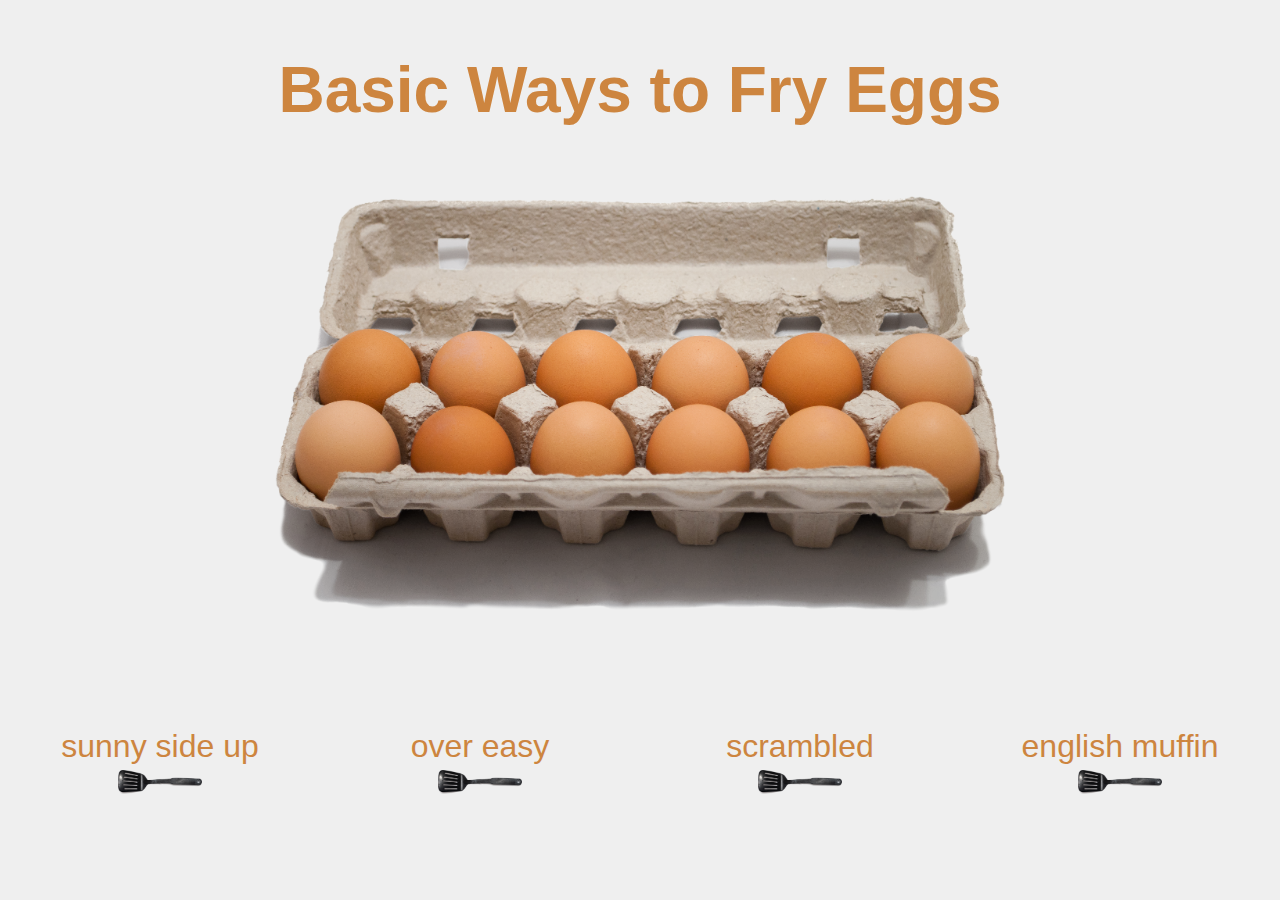
==== index.html @ 6a920c39 "Add page for sunny side up eggs" ====
<!DOCTYPE html>
<html>
    <head>
        <title>Basic Ways to Fry Eggs</title>
        <meta name="viewport" content="width=device-width, initial-scale=1, user-scalable=yes" />
        <link href="styles.css" rel="stylesheet" />
    </head>
    <body>
        <div class="hero">
            <div class="site-title">
                <h1>Basic Ways to Fry Eggs</h1>
            </div>
            <div class="hero-img">
                <img src="img/hero_carton.png" alt="egg carton" />
            </div>
            <div class="style-links">
                <div>
                    <a href="sunny-side-up">sunny side up<br />
                        <img src="img/flipper.png" alt="flipper" />
                    </a>
                    <a href="over-easy">over easy<br />
                        <img src="img/flipper.png" alt="flipper" />
                    </a>
                </div>
                <div>
                    <a href="scrambled">scrambled<br />
                        <img src="img/flipper.png" alt="flipper" />
                    </a>
                    <a href="muffin">english muffin<br />
                        <img src="img/flipper.png" alt="flipper" />
                    </a>
                </div>
            </div>
        </div>
    </body>
</html>
---- styles.css ----
/**
* html5doctor.com Reset Stylesheet v1.6.1 (http://html5doctor.com/html-5-reset-stylesheet/)
* Richard Clark (http://richclarkdesign.com)
* http://cssreset.com
*/
html,
body,
div,
span,
object,
iframe,
h1,
h2,
h3,
h4,
h5,
h6,
p,
blockquote,
pre,
abbr,
address,
cite,
code,
del,
dfn,
em,
img,
ins,
kbd,
q,
samp,
small,
strong,
sub,
sup,
var,
b,
i,
dl,
dt,
dd,
ol,
ul,
li,
fieldset,
form,
label,
legend,
table,
caption,
tbody,
tfoot,
thead,
tr,
th,
td,
article,
aside,
canvas,
details,
figcaption,
figure,
footer,
header,
hgroup,
menu,
nav,
section,
summary,
time,
mark,
audio,
video {
  margin: 0;
  padding: 0;
  border: 0;
  outline: 0;
  font-size: 100%;
  vertical-align: baseline;
  background: transparent;
}
article,
aside,
details,
figcaption,
figure,
footer,
header,
hgroup,
menu,
nav,
section {
  display: block;
}
nav ul {
  list-style: none;
}
a {
  margin: 0;
  padding: 0;
  font-size: 100%;
  vertical-align: baseline;
  background: transparent;
}
/* My stylesheet */
@import ("https://fonts.googleapis.com/css?family=Baloo+Thambi|Roboto");
body {
  background-color: #efefef;
}
div.hero {
  height: 100vh;
  width: 100%;
  display: grid;
  grid-template-rows: 2fr 50% 3fr;
  overflow: hidden;
}
div.site-title {
  display: flex;
  align-items: center;
  justify-content: center;
}
div.site-title h1 {
  text-align: center;
  font-family: 'Baloo Thambi', cursive, sans-serif;
  color: #cd853f;
  font-size: 2rem;
}
@media (min-width: 50rem) and (min-height: 35rem) {
  div.site-title h1 {
    font-size: 4rem;
  }
}
@media (min-width: 100rem) and (min-height: 35rem) {
  div.site-title h1 {
    font-size: 6rem;
  }
}
div.hero-img {
  padding: 1rem;
}
div.hero-img img {
  width: 100%;
  height: 100%;
  object-fit: contain;
}
div.style-links {
  flex-wrap: wrap;
}
div.style-links,
div.style-links div {
  display: flex;
  justify-content: space-around;
  align-items: center;
}
div.style-links div {
  flex: 1 0 25rem;
}
div.style-links a {
  flex: 1 0 4rem;
  font-family: 'Baloo Thambi', cursive, sans-serif;
  color: #cd853f;
  font-size: 1.25rem;
  text-align: center;
  text-decoration: none;
  outline: none;
  display: block;
  padding: 1rem;
  overflow: visible;
}
@media (min-width: 50rem) and (min-height: 35rem) {
  div.style-links a {
    font-size: 1.5rem;
  }
}
@media (min-width: 75rem) and (min-height: 35rem) {
  div.style-links a {
    font-size: 2rem;
  }
}
@media (min-width: 100rem) and (min-height: 35rem) {
  div.style-links a {
    font-size: 3rem;
  }
}
div.style-links a img {
  height: 1.5rem;
  transition: transform 0.3s;
}
@media (min-width: 75rem) and (min-height: 35rem) {
  div.style-links a img {
    font-size: 2rem;
  }
}
@media (min-width: 100rem) and (min-height: 35rem) {
  div.style-links a img {
    height: 3rem;
  }
}
div.style-links a:hover img {
  transform: rotate(30deg);
}
div.stovetop {
  position: fixed;
  display: block;
  height: 100vh;
  width: 100%;
  overflow: hidden;
}
img.stovetop {
  width: 100vw;
  position: absolute;
  z-index: -10;
  left: -20vw;
}
@keyframes frypan {
  0% {
    transform: rotate(-75deg) translate(100vw, 0);
  }
  50% {
    transform: rotate(-75deg);
  }
  100% {
    transform: rotate(-120deg);
  }
}
img.frypan {
  width: 85vw;
  position: absolute;
  z-index: -9;
  top: -50vw;
  left: -13vw;
  transform: rotate(-120deg);
  animation-name: frypan;
  animation-duration: 2s;
  animation-delay: 1s;
  animation-fill-mode: both;
}
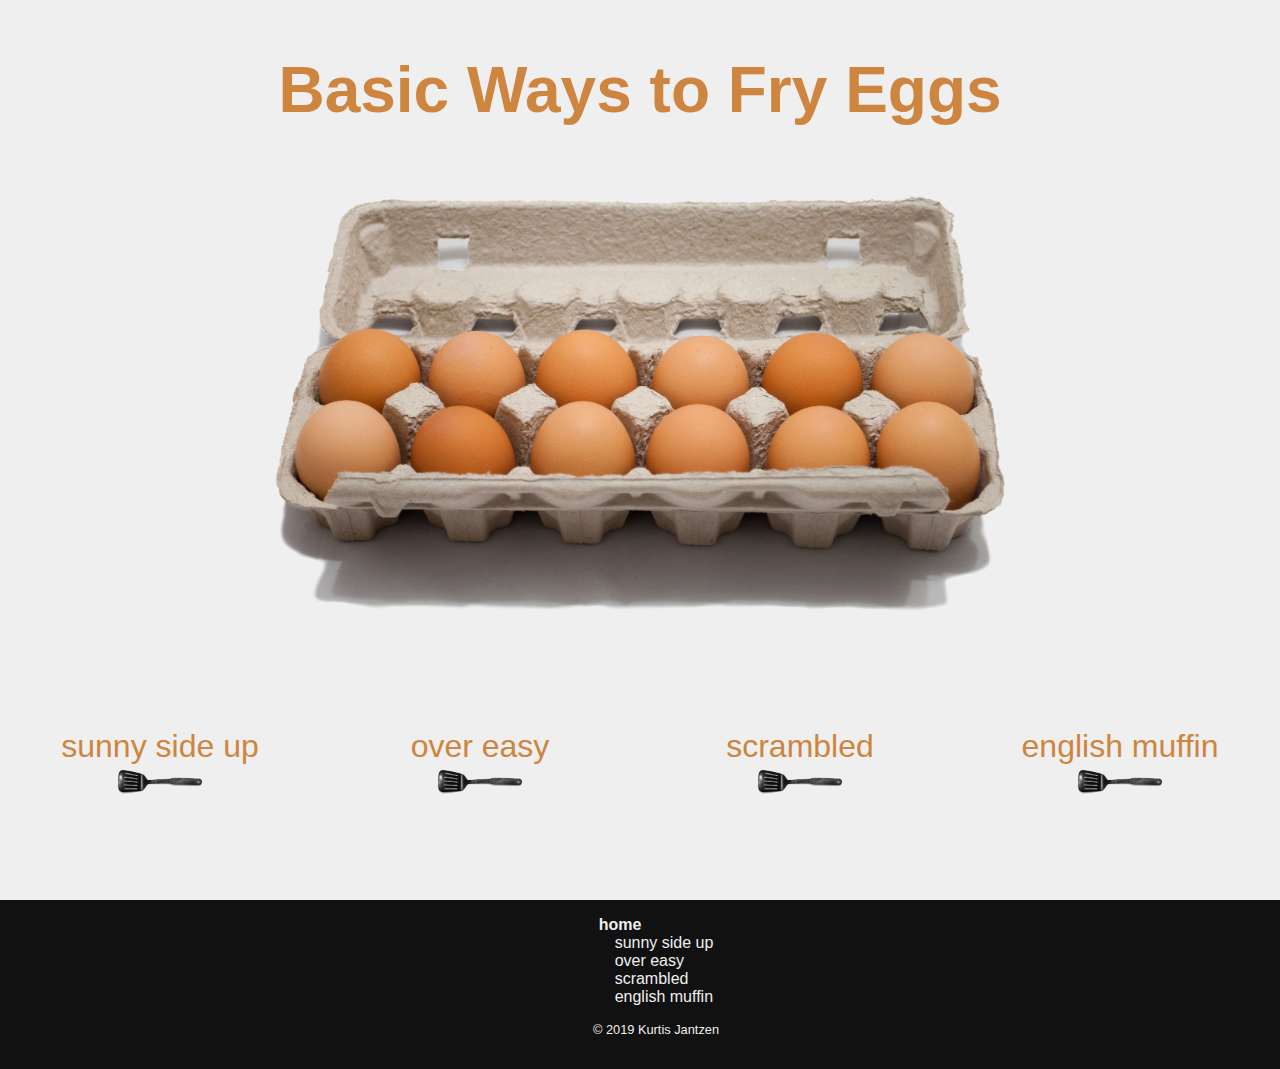
==== commit dea09719: "Add a footer" ====
--- a/index.html
+++ b/index.html
@@ -26,11 +26,21 @@
                     <a href="scrambled">scrambled<br />
                         <img src="img/flipper.png" alt="flipper" />
                     </a>
-                    <a href="muffin">english muffin<br />
+                    <a href="english-muffin">english muffin<br />
                         <img src="img/flipper.png" alt="flipper" />
                     </a>
                 </div>
             </div>
         </div>
+        <footer>
+            <ul>
+                <a href="./">home</a>
+                <li><a href="sunny-side-up">sunny side up</a></li>
+                <li><a href="over-easy">over easy</a></li>
+                <li><a href="scrambled">scrambled</a></li>
+                <li><a href="english-muffin">english muffin</a></li>
+            </ul>
+            <span class="copyright">&copy; 2019 Kurtis Jantzen</span>
+        </footer>
     </body>
 </html>
--- a/styles.css
+++ b/styles.css
@@ -107,6 +107,7 @@
 @import ("https://fonts.googleapis.com/css?family=Baloo+Thambi|Roboto");
 body {
   background-color: #efefef;
+  overflow-x: hidden;
 }
 div.hero {
   height: 100vh;
@@ -202,15 +203,17 @@
 }
 div.stovetop {
   position: fixed;
+  top: 0;
   display: block;
   height: 100vh;
   width: 100%;
   overflow: hidden;
+  z-index: -1;
 }
 img.stovetop {
   width: 100vw;
   position: absolute;
-  z-index: -10;
+  z-index: -2;
   left: -20vw;
 }
 @keyframes frypan {
@@ -227,7 +230,7 @@
 img.frypan {
   width: 85vw;
   position: absolute;
-  z-index: -9;
+  z-index: -1;
   top: -50vw;
   left: -13vw;
   transform: rotate(-120deg);
@@ -236,3 +239,98 @@
   animation-delay: 1s;
   animation-fill-mode: both;
 }
+a.back-link {
+  font-family: 'Baloo Thambi', cursive, sans-serif;
+  font-size: 130%;
+  text-decoration: none;
+  text-align: center;
+  color: #cd853f;
+  display: block;
+  background-image: url("img/closed_carton.png");
+  background-repeat: no-repeat;
+  background-position: center;
+  background-size: contain;
+  width: 6rem;
+  height: 4rem;
+  position: fixed;
+  top: 0.5rem;
+  left: 0.5rem;
+}
+a.back-link:hover {
+  background-image: url("img/open_carton.png");
+  color: #efefef;
+}
+div.text-frame {
+  display: block;
+  margin: 50vh 10vw 3rem 10vw;
+  width: 70vw;
+  min-height: 40vh;
+  background-color: rgba(239, 239, 239, 0.7);
+  z-index: 0;
+  border-radius: 0.5rem;
+  padding: 2rem;
+}
+@media (min-width: 50rem) and (min-height: 35rem) {
+  div.text-frame {
+    margin: 50vh 20vw 3rem 40vw;
+    width: 40vw;
+  }
+}
+div.text-frame h1 {
+  font-family: 'Baloo Thambi', cursive, sans-serif;
+  font-size: 2rem;
+  color: #fabd00;
+  text-shadow: 3px 3px 2px grey;
+}
+@media (min-width: 50rem) and (min-height: 35rem) {
+  div.text-frame h1 {
+    font-size: 4rem;
+  }
+}
+div.text-frame p {
+  font-family: 'Roboto', sans-serif;
+  line-height: 2;
+}
+span.credit {
+  font-family: 'Roboto', sans-serif;
+  font-size: 80%;
+  color: #555555;
+}
+span.credit a {
+  color: #ac6c2d;
+  text-decoration: none;
+}
+span.credit a:hover {
+  text-decoration: underline;
+}
+footer {
+  display: flex;
+  flex-direction: column;
+  align-items: center;
+  background-color: #111111;
+  color: #efefef;
+  width: 100%;
+  padding: 1rem;
+  font-family: 'Roboto', sans-serif;
+}
+footer ul {
+  list-style: none;
+  text-align: left;
+}
+footer ul > a {
+  font-weight: bold;
+}
+footer ul li {
+  padding-left: 1rem;
+}
+footer a {
+  text-decoration: none;
+  color: #efefef;
+}
+footer a:hover {
+  color: #cd853f;
+}
+span.copyright {
+  padding: 1rem;
+  font-size: 80%;
+}
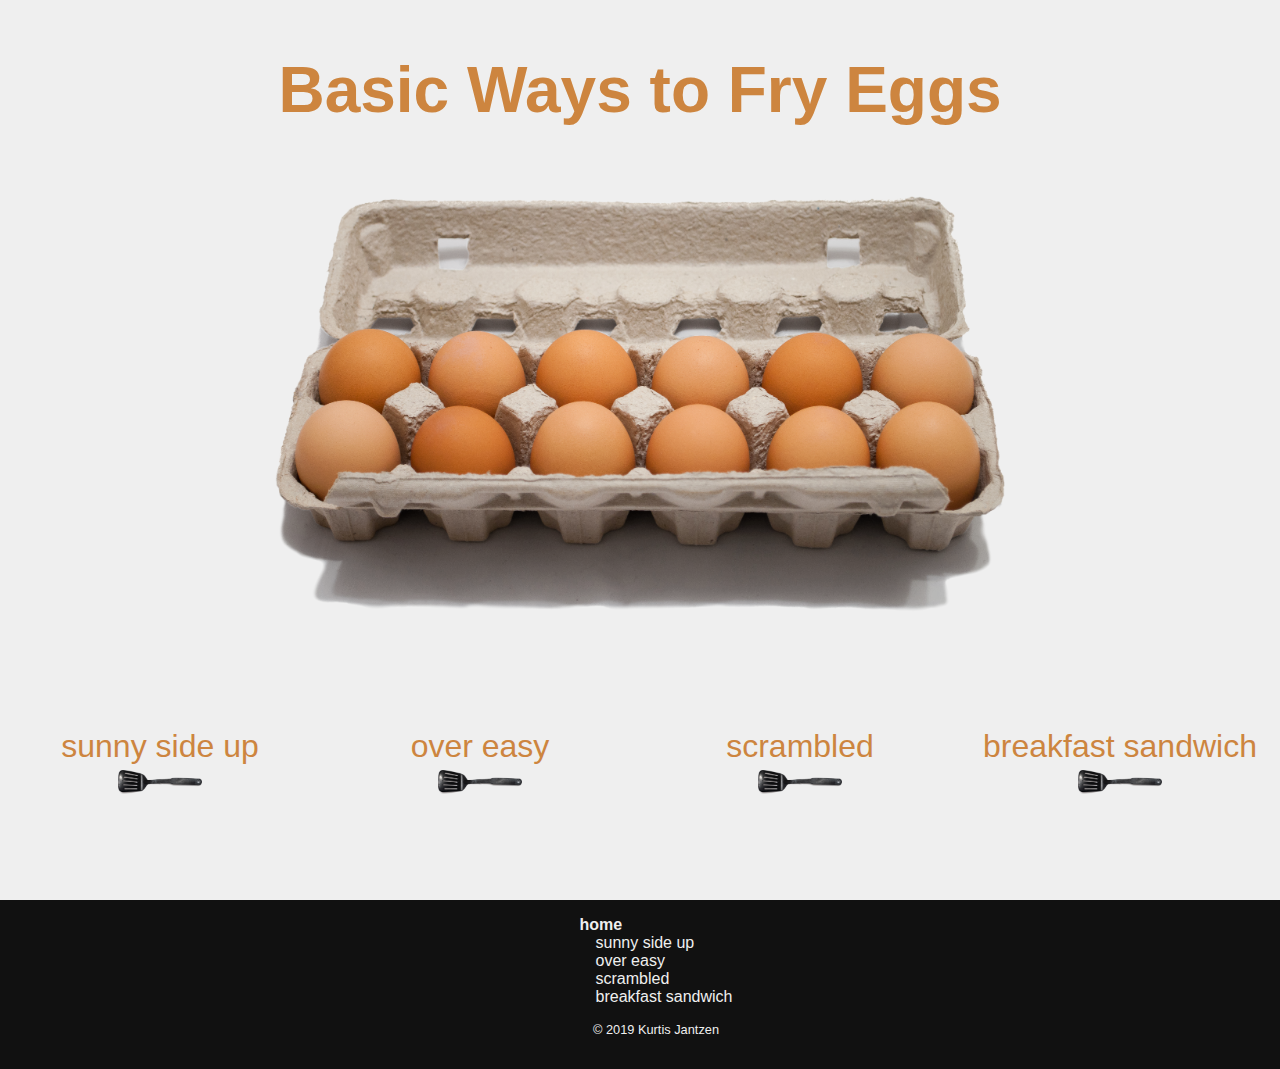
==== commit 6aecde3f: "Add page for breakfast sandwich eggs" ====
--- a/index.html
+++ b/index.html
@@ -26,7 +26,7 @@
                     <a href="scrambled">scrambled<br />
                         <img src="img/flipper.png" alt="flipper" />
                     </a>
-                    <a href="english-muffin">english muffin<br />
+                    <a href="breakfast-sandwich">breakfast sandwich<br />
                         <img src="img/flipper.png" alt="flipper" />
                     </a>
                 </div>
@@ -38,7 +38,7 @@
                 <li><a href="sunny-side-up">sunny side up</a></li>
                 <li><a href="over-easy">over easy</a></li>
                 <li><a href="scrambled">scrambled</a></li>
-                <li><a href="english-muffin">english muffin</a></li>
+                <li><a href="breakfast-sandwich">breakfast sandwich</a></li>
             </ul>
             <span class="copyright">&copy; 2019 Kurtis Jantzen</span>
         </footer>
--- a/styles.css
+++ b/styles.css
@@ -198,7 +198,8 @@
     height: 3rem;
   }
 }
-div.style-links a:hover img {
+div.style-links a:hover img,
+div.style-links a:focus img {
   transform: rotate(30deg);
 }
 div.stovetop {
@@ -241,40 +242,47 @@
 }
 a.back-link {
   font-family: 'Baloo Thambi', cursive, sans-serif;
-  font-size: 130%;
+  font-size: 140%;
   text-decoration: none;
+  outline: none;
   text-align: center;
   color: #cd853f;
   display: block;
-  background-image: url("img/closed_carton.png");
+  background: url("img/carton_button.png");
   background-repeat: no-repeat;
-  background-position: center;
-  background-size: contain;
+  background-position: bottom;
+  background-size: cover;
   width: 6rem;
-  height: 4rem;
+  height: 4.5rem;
   position: fixed;
   top: 0.5rem;
   left: 0.5rem;
 }
-a.back-link:hover {
-  background-image: url("img/open_carton.png");
+a.back-link:hover,
+a.back-link:focus {
+  background-position: top;
   color: #efefef;
 }
 div.text-frame {
   display: block;
-  margin: 50vh 10vw 3rem 10vw;
-  width: 70vw;
-  min-height: 40vh;
-  background-color: rgba(239, 239, 239, 0.7);
+  box-sizing: border-box;
+  padding: 50vh 1rem 3rem 5rem;
+  width: 100%;
+  min-height: 100vh;
   z-index: 0;
-  border-radius: 0.5rem;
-  padding: 2rem;
 }
 @media (min-width: 50rem) and (min-height: 35rem) {
   div.text-frame {
-    margin: 50vh 20vw 3rem 40vw;
-    width: 40vw;
-  }
+    padding: 50vh 4rem 3rem 40vw;
+  }
+}
+div.text-frame > div {
+  box-sizing: border-box;
+  width: 100%;
+  min-height: 40vh;
+  padding: 2rem;
+  background-color: rgba(239, 239, 239, 0.7);
+  border-radius: 0.5rem;
 }
 div.text-frame h1 {
   font-family: 'Baloo Thambi', cursive, sans-serif;
@@ -291,6 +299,24 @@
   font-family: 'Roboto', sans-serif;
   line-height: 2;
 }
+div.text-frame ul {
+  font-family: 'Roboto', sans-serif;
+  padding: 1rem 0 1rem 2rem;
+}
+table {
+  margin: 1rem;
+  font-family: 'Roboto', sans-serif;
+}
+table tr:nth-child(2n+1) {
+  background-color: #0003;
+}
+table td {
+  vertical-align: middle;
+  padding: 0.2rem;
+}
+table td:first-child {
+  text-align: center;
+}
 span.credit {
   font-family: 'Roboto', sans-serif;
   font-size: 80%;
@@ -299,8 +325,10 @@
 span.credit a {
   color: #ac6c2d;
   text-decoration: none;
-}
-span.credit a:hover {
+  outline: none;
+}
+span.credit a:hover,
+span.credit a:focus {
   text-decoration: underline;
 }
 footer {
@@ -324,10 +352,12 @@
   padding-left: 1rem;
 }
 footer a {
+  color: #efefef;
   text-decoration: none;
-  color: #efefef;
-}
-footer a:hover {
+  outline: none;
+}
+footer a:hover,
+footer a:focus {
   color: #cd853f;
 }
 span.copyright {
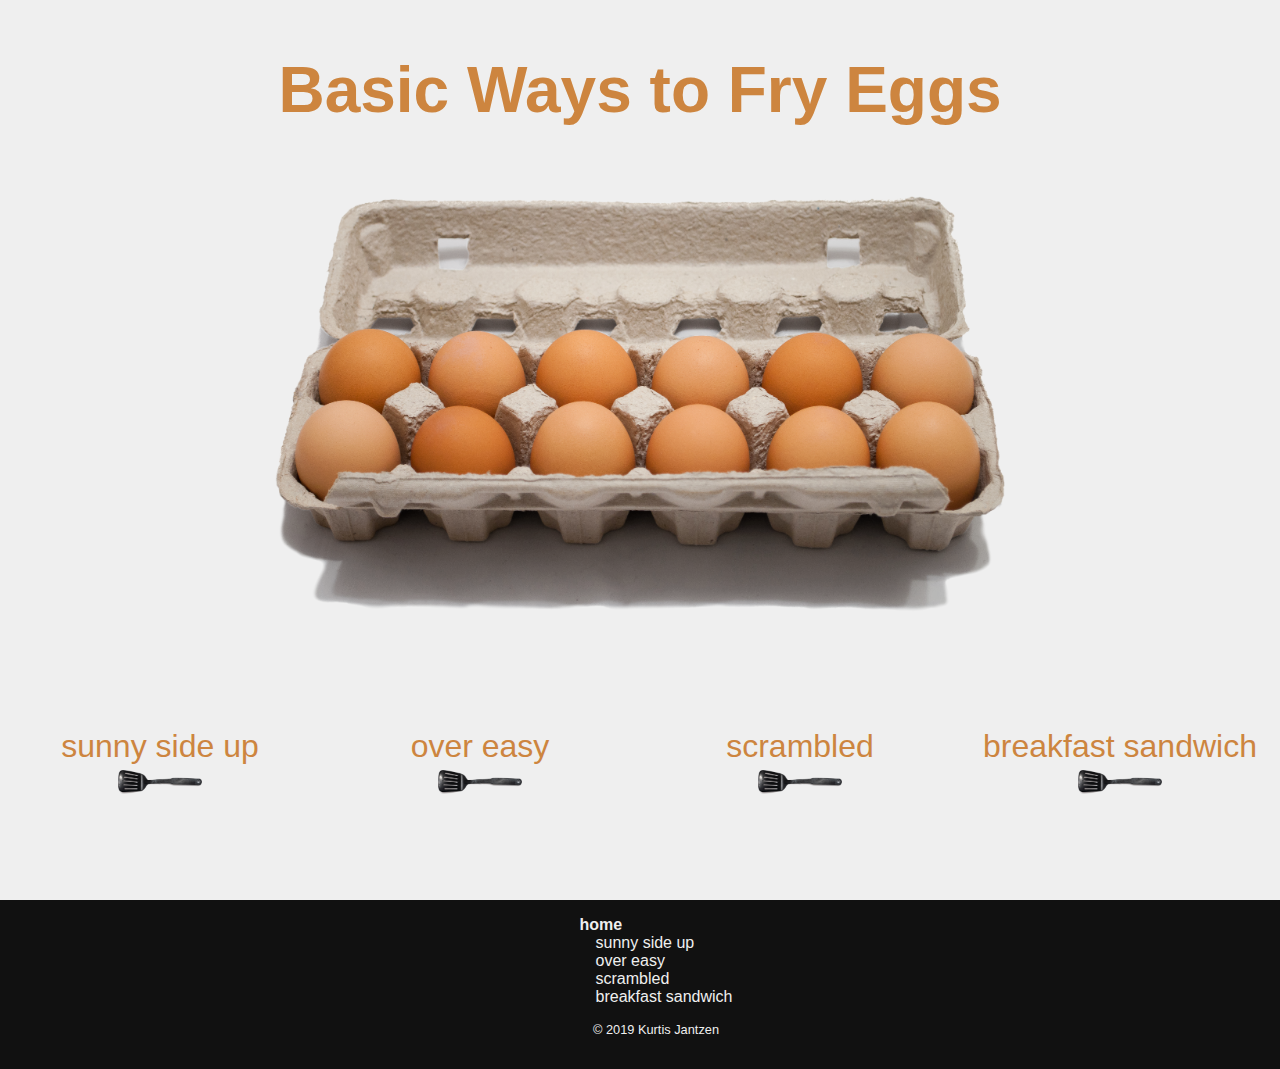
==== commit 85dd6923: "Make the flipper image responsive" ====
--- a/index.html
+++ b/index.html
@@ -16,18 +16,42 @@
             <div class="style-links">
                 <div>
                     <a href="sunny-side-up">sunny side up<br />
-                        <img src="img/flipper.png" alt="flipper" />
+                        <img
+                            src="img/flipper_175w.png"
+                            srcset="img/flipper_300w.png 300w,
+                                    img/flipper_500w.png 500w,
+                                    img/flipper_800w.png 800w,
+                                    img/flipper_1000w.png 1000w"
+                            alt="flipper" />
                     </a>
                     <a href="over-easy">over easy<br />
-                        <img src="img/flipper.png" alt="flipper" />
+                        <img
+                            src="img/flipper_175w.png"
+                            srcset="img/flipper_300w.png 300w,
+                                    img/flipper_500w.png 500w,
+                                    img/flipper_800w.png 800w,
+                                    img/flipper_1000w.png 1000w"
+                            alt="flipper" />
                     </a>
                 </div>
                 <div>
                     <a href="scrambled">scrambled<br />
-                        <img src="img/flipper.png" alt="flipper" />
+                        <img
+                            src="img/flipper_175w.png"
+                            srcset="img/flipper_300w.png 300w,
+                                    img/flipper_500w.png 500w,
+                                    img/flipper_800w.png 800w,
+                                    img/flipper_1000w.png 1000w"
+                            alt="flipper" />
                     </a>
                     <a href="breakfast-sandwich">breakfast sandwich<br />
-                        <img src="img/flipper.png" alt="flipper" />
+                        <img
+                            src="img/flipper_175w.png"
+                            srcset="img/flipper_300w.png 300w,
+                                    img/flipper_500w.png 500w,
+                                    img/flipper_800w.png 800w,
+                                    img/flipper_1000w.png 1000w"
+                            alt="flipper" />
                     </a>
                 </div>
             </div>
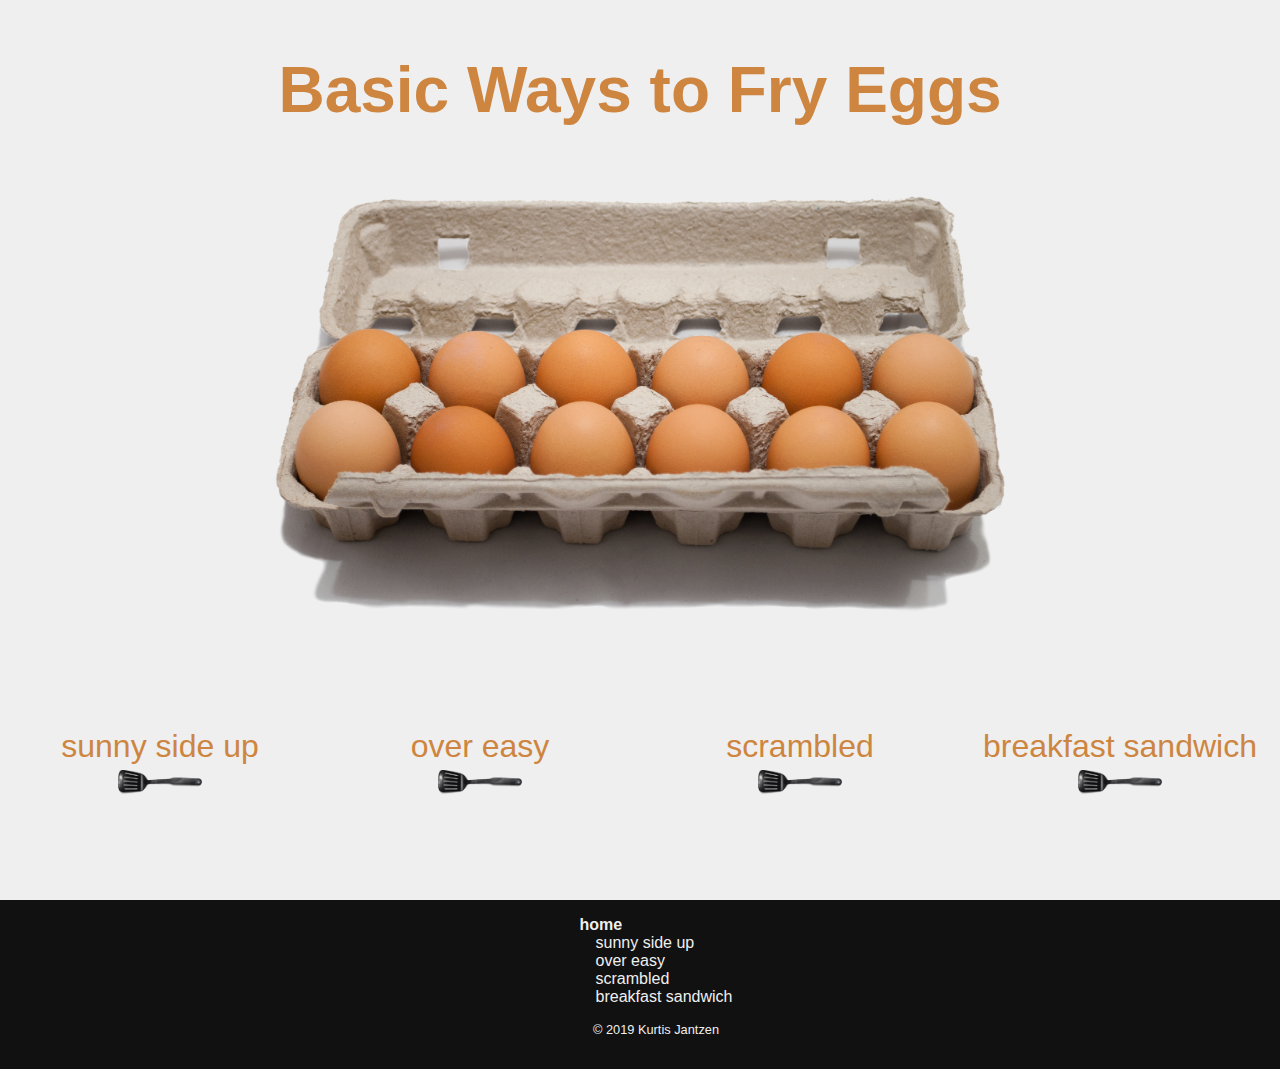
==== commit ce5ad03f: "Use the sizes attribute to improve responsiveness" ====
--- a/index.html
+++ b/index.html
@@ -18,6 +18,7 @@
                     <a href="sunny-side-up">sunny side up<br />
                         <img
                             src="img/flipper_175w.png"
+                            sizes="40vw"
                             srcset="img/flipper_300w.png 300w,
                                     img/flipper_500w.png 500w,
                                     img/flipper_800w.png 800w,
@@ -27,6 +28,7 @@
                     <a href="over-easy">over easy<br />
                         <img
                             src="img/flipper_175w.png"
+                            sizes="40vw"
                             srcset="img/flipper_300w.png 300w,
                                     img/flipper_500w.png 500w,
                                     img/flipper_800w.png 800w,
@@ -38,6 +40,7 @@
                     <a href="scrambled">scrambled<br />
                         <img
                             src="img/flipper_175w.png"
+                            sizes="40vw"
                             srcset="img/flipper_300w.png 300w,
                                     img/flipper_500w.png 500w,
                                     img/flipper_800w.png 800w,
@@ -47,6 +50,7 @@
                     <a href="breakfast-sandwich">breakfast sandwich<br />
                         <img
                             src="img/flipper_175w.png"
+                            sizes="40vw"
                             srcset="img/flipper_300w.png 300w,
                                     img/flipper_500w.png 500w,
                                     img/flipper_800w.png 800w,
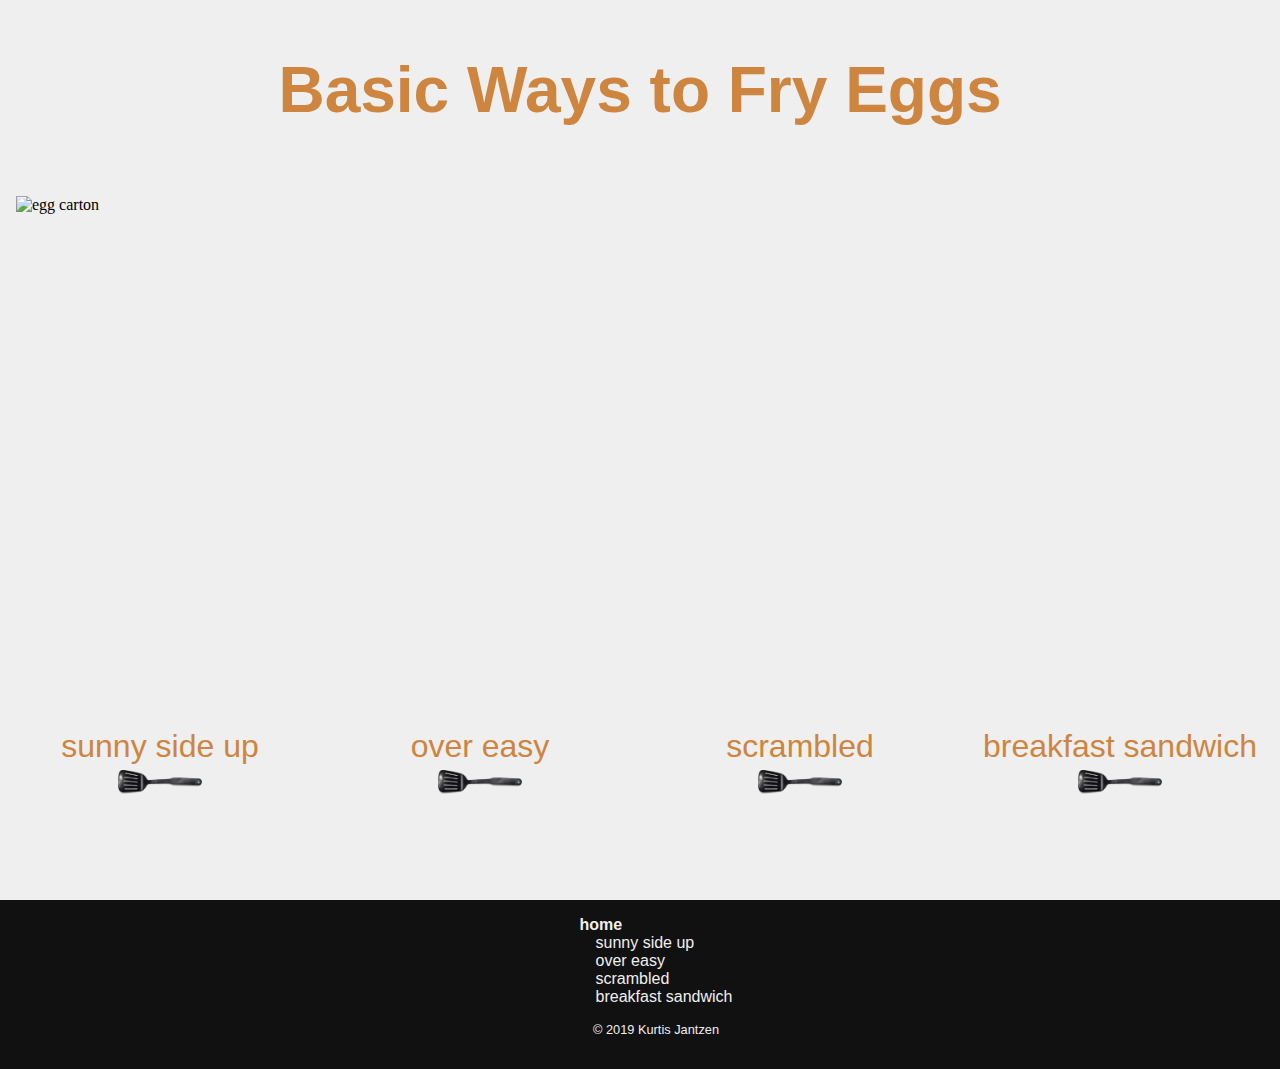
==== commit 72788730: "Make all images on main page responsive" ====
--- a/index.html
+++ b/index.html
@@ -11,13 +11,21 @@
                 <h1>Basic Ways to Fry Eggs</h1>
             </div>
             <div class="hero-img">
-                <img src="img/hero_carton.png" alt="egg carton" />
+                <img
+                    src="img/hero_carton_640.png"
+                    srcset="img/hero_carton_640.png 640w,
+                            img/hero_carton_768.png 768w,
+                            img/hero_carton_1024.png 1024w,
+                            img/hero_carton_1366.png 1366w,
+                            img/hero_carton_1600.png 1600w,
+                            img/hero_carton_1866.png 1866w,"
+                    alt="egg carton" />
             </div>
             <div class="style-links">
                 <div>
                     <a href="sunny-side-up">sunny side up<br />
                         <img
-                            src="img/flipper_175w.png"
+                            src="img/flipper_300w.png"
                             sizes="40vw"
                             srcset="img/flipper_300w.png 300w,
                                     img/flipper_500w.png 500w,
@@ -27,7 +35,7 @@
                     </a>
                     <a href="over-easy">over easy<br />
                         <img
-                            src="img/flipper_175w.png"
+                            src="img/flipper_300w.png"
                             sizes="40vw"
                             srcset="img/flipper_300w.png 300w,
                                     img/flipper_500w.png 500w,
@@ -39,7 +47,7 @@
                 <div>
                     <a href="scrambled">scrambled<br />
                         <img
-                            src="img/flipper_175w.png"
+                            src="img/flipper_300w.png"
                             sizes="40vw"
                             srcset="img/flipper_300w.png 300w,
                                     img/flipper_500w.png 500w,
@@ -49,7 +57,7 @@
                     </a>
                     <a href="breakfast-sandwich">breakfast sandwich<br />
                         <img
-                            src="img/flipper_175w.png"
+                            src="img/flipper_300w.png"
                             sizes="40vw"
                             srcset="img/flipper_300w.png 300w,
                                     img/flipper_500w.png 500w,
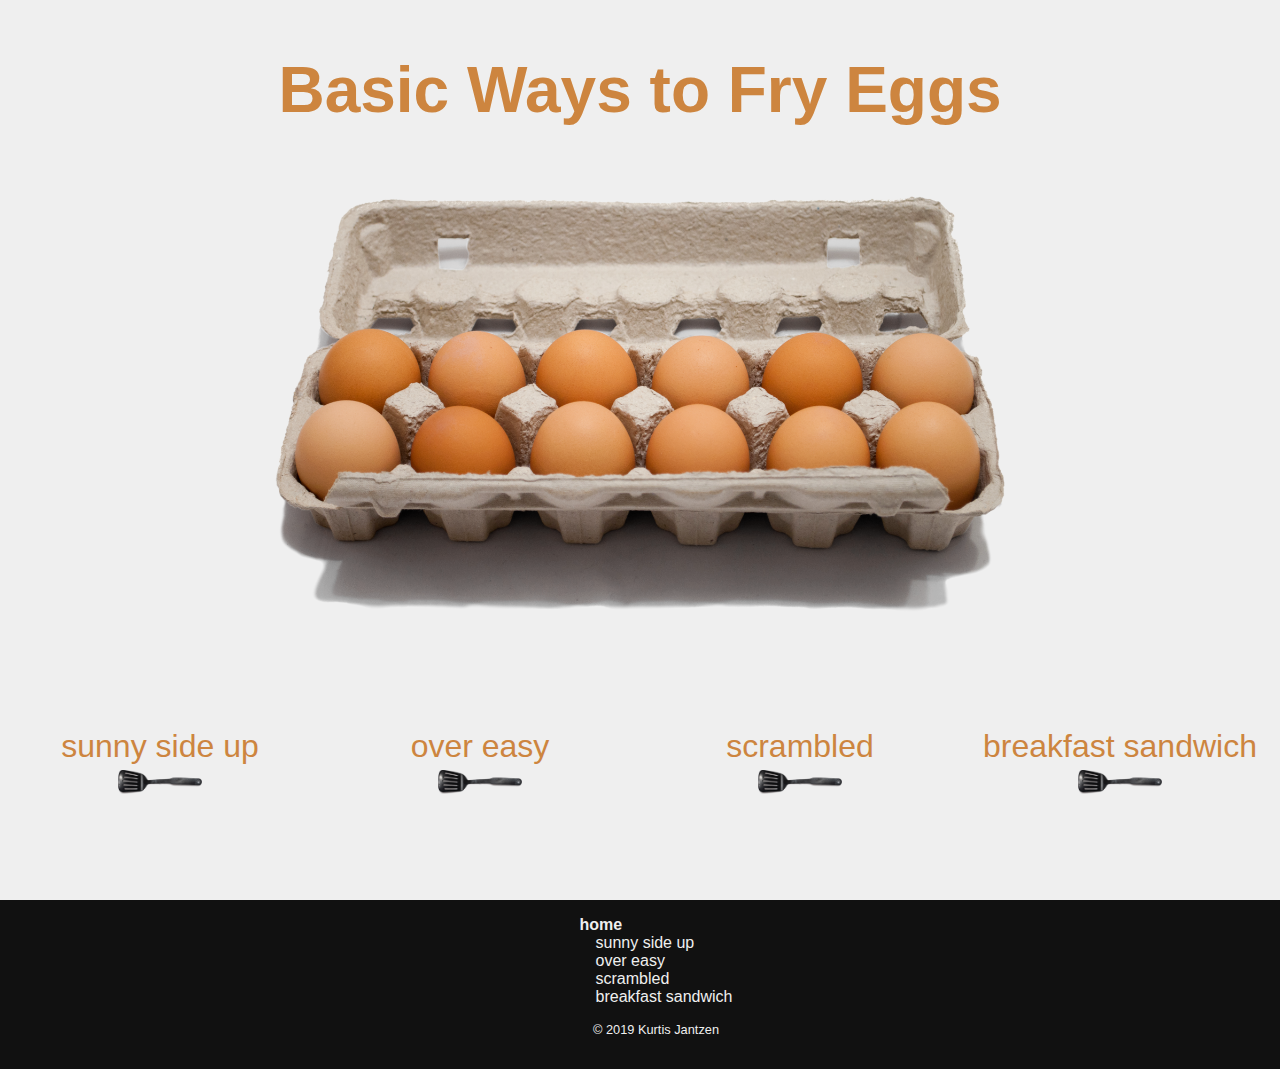
==== commit 2f04858b: "Make scrambled eggs pan image responsive" ====
--- a/index.html
+++ b/index.html
@@ -12,13 +12,13 @@
             </div>
             <div class="hero-img">
                 <img
-                    src="img/hero_carton_640.png"
-                    srcset="img/hero_carton_640.png 640w,
-                            img/hero_carton_768.png 768w,
-                            img/hero_carton_1024.png 1024w,
-                            img/hero_carton_1366.png 1366w,
-                            img/hero_carton_1600.png 1600w,
-                            img/hero_carton_1866.png 1866w,"
+                    src="img/hero_carton_640w.png"
+                    srcset="img/hero_carton_640w.png 640w,
+                            img/hero_carton_768w.png 768w,
+                            img/hero_carton_1024w.png 1024w,
+                            img/hero_carton_1366w.png 1366w,
+                            img/hero_carton_1600w.png 1600w,
+                            img/hero_carton_1866w.png 1866w"
                     alt="egg carton" />
             </div>
             <div class="style-links">
